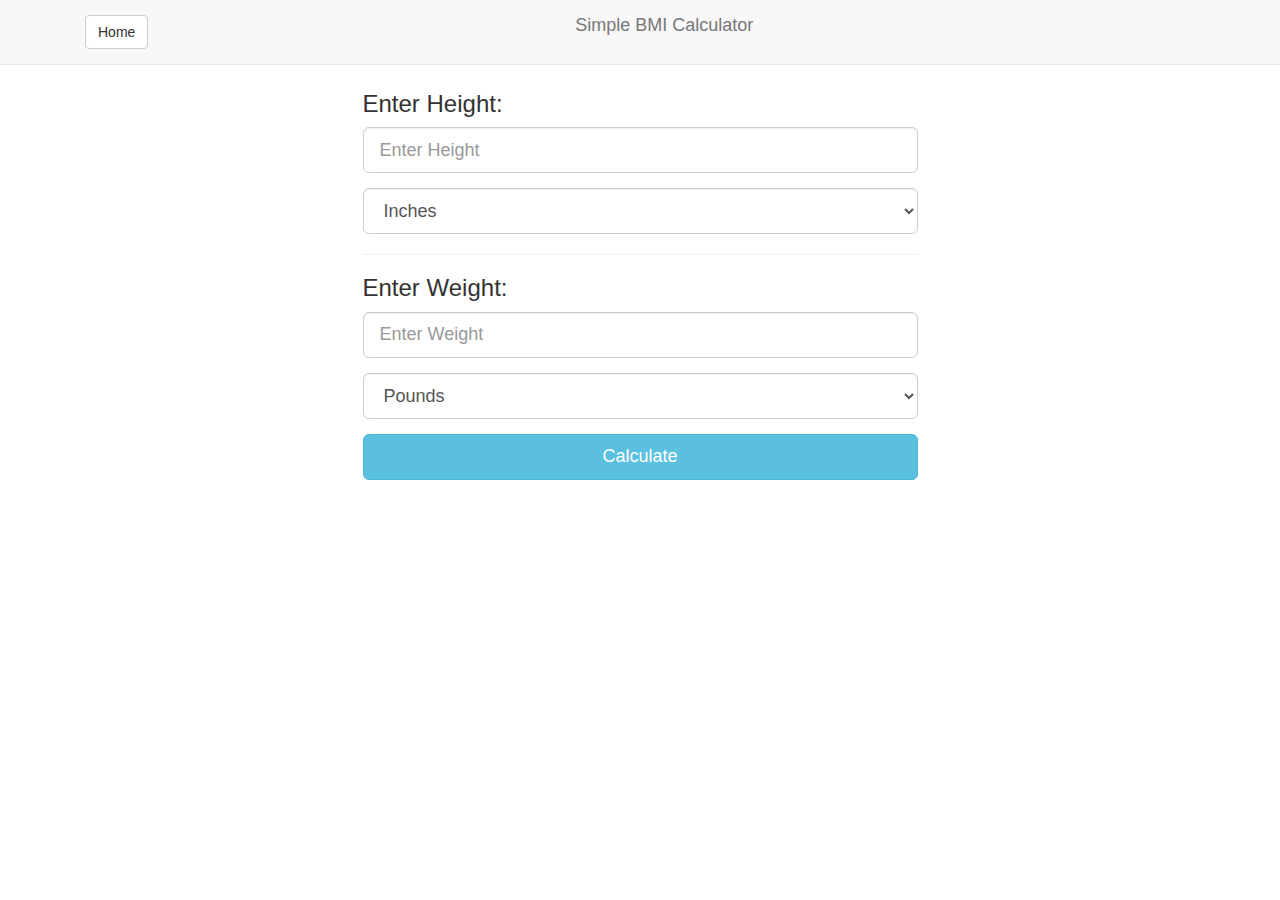
==== bmi.html @ ea33d1ff "Added index page and images" ====
<!DOCTYPE html>
<html lang="en">
  <head>
    <meta charset="utf-8">
    <meta http-equiv="X-UA-Compatible" content="IE=edge">
    <meta name="viewport" content="width=device-width, initial-scale=1.0">
    <meta name="description" content="">
    <meta name="author" content="">
    <title>Simple BMI Calculator</title>

    <!-- Bootstrap core CSS -->
    <link href="bootstrap/css/bootstrap.min.css" rel="stylesheet">

    <!-- Custom styles for this template -->
    <link rel="shortcut icon" href="bootstrap/ico/favicon.ico">
  </head>
<style>
	body {
    padding-top: 51px;
}
.navbar-header {
    float: left;
    padding: 15px;
    text-align: center;
    width: 100%;
}
.navbar-brand {float:none;}
</style>
</head>

<body>

<div role="navigation" class="navbar navbar-default navbar-fixed-top">
       <div class="container">
    	<div class="navbar-header">
           <!--<button data-target=".sidebar-nav" data-toggle="offcanvas" class="navbar-toggle" type="button">
             <span class="icon-bar"></span>
             <span class="icon-bar"></span>
             <span class="icon-bar"></span>
           </button>-->
           <a href="index.html" class="btn btn-default pull-left">Home</a><a href="#" class="navbar-brand">Simple BMI Calculator</a>
    	</div>
       </div>
    </div>
<div class="container" style="overflow:hidden">
<div class="row" style="margin-top:20px">
    <div class="col-xs-12 col-sm-8 col-md-6 col-sm-offset-2 col-md-offset-3">
		<form role="form">
        	<fieldset>
         	<div class="form-group">
				<h3>Enter Height:</h3>
				<input type="text" id="height" class="form-control input-lg" placeholder="Enter Height">
             </div>
            <div class="form-group">
                <select id="height_unit" class="form-control input-lg">
                    <option value="inches" selected="selected">Inches</option>
                    <option value="cm">Centimeters</option>
                </select>
            </div>
    		<hr>
			<div class="form-group">
				<h3>Enter Weight:</h3>
				<input type="text" id="weight" class="form-control input-lg" placeholder="Enter Weight">
            </div>
			<div class="form-group">
				<select id="weight_unit" class="form-control input-lg">
					<option value="pounds" selected="select ed">Pounds</option>
					<option value="kg">Kilograms</option>
				</select>
            </div>
			<a href="#" id="submit" class="btn btn-info btn-lg btn-block" onclick="validate();">Calculate</a>
  			</fieldset>
		</form>
        	<br>
        </div>
	</div>
</div>
<script>
	function validate(){
		if ($('#age').val() == '' || $('#age').val() == 0 || isNaN($('#age').val()))
		{
			alert('Please enter valid age');
			$('#age').focus();
			return false;
		}else if ($('#age').val() == '' || $('#age').val() == 0 || isNaN($('#age').val()))
		{
			alert('Please enter valid age');
			$('#age').focus();
			return false;
		}
		else if ($('#age').val() == '' || $('#age').val() == 0 || isNaN($('#age').val()))
		{
			alert('Please enter valid age');
			$('#age').focus();
			return false;
		}
		else if ($('#age').val() == '' || $('#age').val() == 0 || isNaN($('#age').val()))
		{
			alert('Please enter valid age');
			$('#age').focus();
			return false;
		}
		else calc();
	}
	function calc(){
		var height = document.getElementById('height').value;
		var weight = document.getElementById('weight').value;
		var e = document.getElementById("height_unit");
		var height_unit = e.options[e.selectedIndex].value;
		e = document.getElementById("weight_unit");
		var weight_unit = e.options[e.selectedIndex].value;
		if (height_unit == 'cm')
			height = height * 0.39;
		if (weight_unit == 'kg')
			weight = weight * 2.2;
		var bmi = (weight/(height*height))*703;
		var message;
		if (bmi<18)
			message="You are underweight";
		else if (bmi<=18.5)
			message="You are thin for your height";
		else if (bmi>=18.6 && bmi<=24.9)
			message="You are healthy weight";
		else if (bmi>=25 && bmi<=29.9)
			message="You are over weight";
		else if (bmi>=30)
			message="You are obese";
		alert(message);
	}
</script>
<script type="text/javascript" src="assets/bootstrap/js/bootstrap.min.js"></script>	
  </body>
</html>
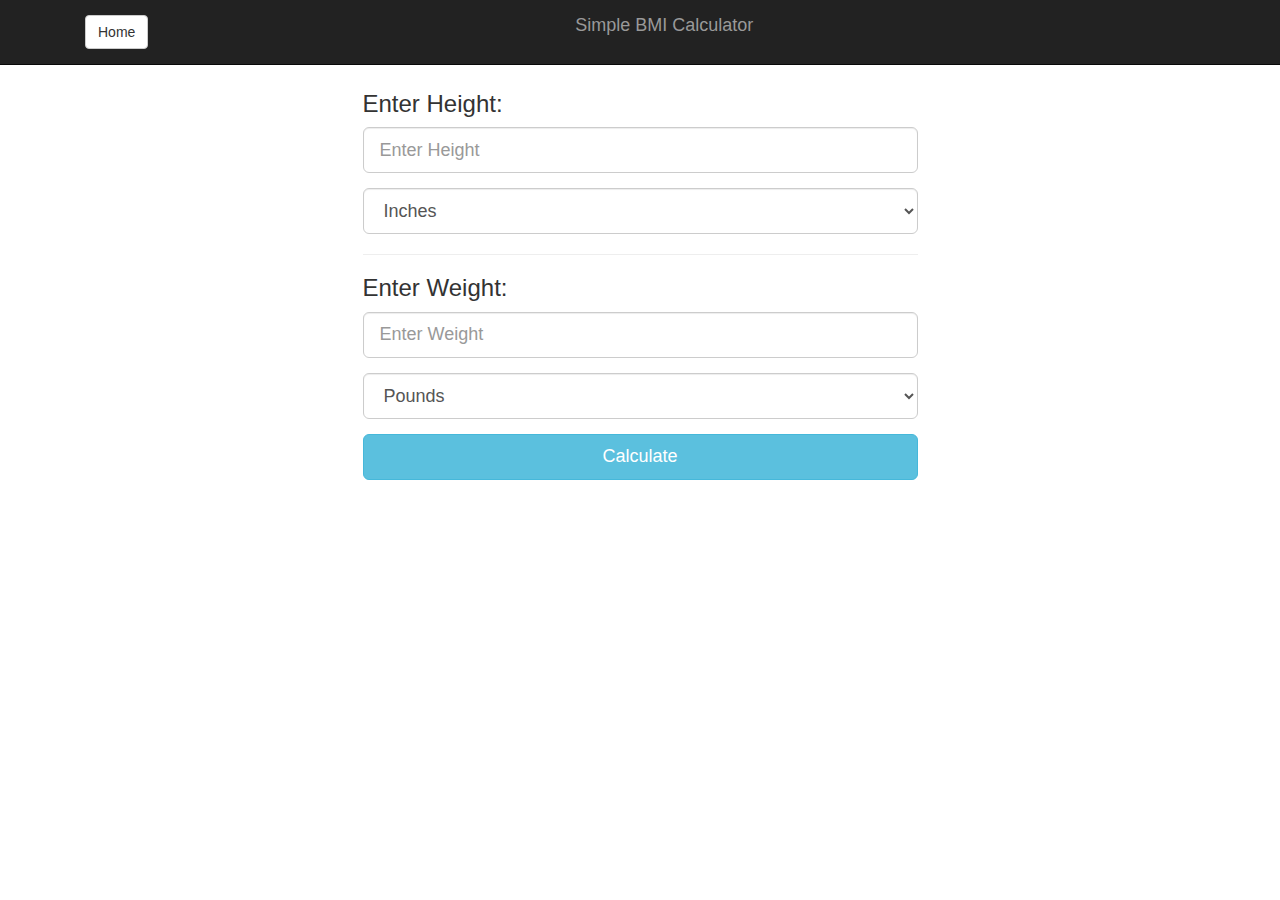
==== commit feebc9ab: "Updated UI" ====
--- a/bmi.html
+++ b/bmi.html
@@ -7,37 +7,15 @@
     <meta name="description" content="">
     <meta name="author" content="">
     <title>Simple BMI Calculator</title>
-
     <!-- Bootstrap core CSS -->
-    <link href="bootstrap/css/bootstrap.min.css" rel="stylesheet">
-
-    <!-- Custom styles for this template -->
-    <link rel="shortcut icon" href="bootstrap/ico/favicon.ico">
+    <link href="css/bootstrap.min.css" rel="stylesheet">
   </head>
-<style>
-	body {
-    padding-top: 51px;
-}
-.navbar-header {
-    float: left;
-    padding: 15px;
-    text-align: center;
-    width: 100%;
-}
-.navbar-brand {float:none;}
-</style>
+<style> body {padding-top: 51px;}.navbar-header {float: left;padding: 15px;text-align: center;width: 100%;}.navbar-brand {float:none;}</style>
 </head>
-
 <body>
-
-<div role="navigation" class="navbar navbar-default navbar-fixed-top">
+<div role="navigation" class="navbar navbar-inverse navbar-fixed-top">
        <div class="container">
     	<div class="navbar-header">
-           <!--<button data-target=".sidebar-nav" data-toggle="offcanvas" class="navbar-toggle" type="button">
-             <span class="icon-bar"></span>
-             <span class="icon-bar"></span>
-             <span class="icon-bar"></span>
-           </button>-->
            <a href="index.html" class="btn btn-default pull-left">Home</a><a href="#" class="navbar-brand">Simple BMI Calculator</a>
     	</div>
        </div>
@@ -77,31 +55,18 @@
 </div>
 <script>
 	function validate(){
-		if ($('#age').val() == '' || $('#age').val() == 0 || isNaN($('#age').val()))
-		{
-			alert('Please enter valid age');
-			$('#age').focus();
-			return false;
-		}else if ($('#age').val() == '' || $('#age').val() == 0 || isNaN($('#age').val()))
-		{
-			alert('Please enter valid age');
-			$('#age').focus();
-			return false;
-		}
-		else if ($('#age').val() == '' || $('#age').val() == 0 || isNaN($('#age').val()))
-		{
-			alert('Please enter valid age');
-			$('#age').focus();
-			return false;
-		}
-		else if ($('#age').val() == '' || $('#age').val() == 0 || isNaN($('#age').val()))
-		{
-			alert('Please enter valid age');
-			$('#age').focus();
-			return false;
-		}
-		else calc();
-	}
+ 		if (document.getElementById('height').value == '' || document.getElementById('height').value == 0 || isNaN(document.getElementById('height').value))
+ 		{
+ 			alert('Please enter valid height');
+ 			document.getElementById('height').focus();
+ 			return false;
+ 		}else if (document.getElementById('weight').value == '' || document.getElementById('weight').value == 0 || isNaN(document.getElementById('weight').value))
+ 		{
+ 			alert('Please enter valid weight');
+ 			document.getElementById('weight').focus();
+ 			return false;
+ 		}else calc();
+ 	}
 	function calc(){
 		var height = document.getElementById('height').value;
 		var weight = document.getElementById('weight').value;
@@ -128,6 +93,7 @@
 		alert(message);
 	}
 </script>
-<script type="text/javascript" src="assets/bootstrap/js/bootstrap.min.js"></script>	
+<script type="text/javascript" src="js/jquery.js"></script>
+<script type="text/javascript" src="js/bootstrap.min.js"></script>
   </body>
 </html>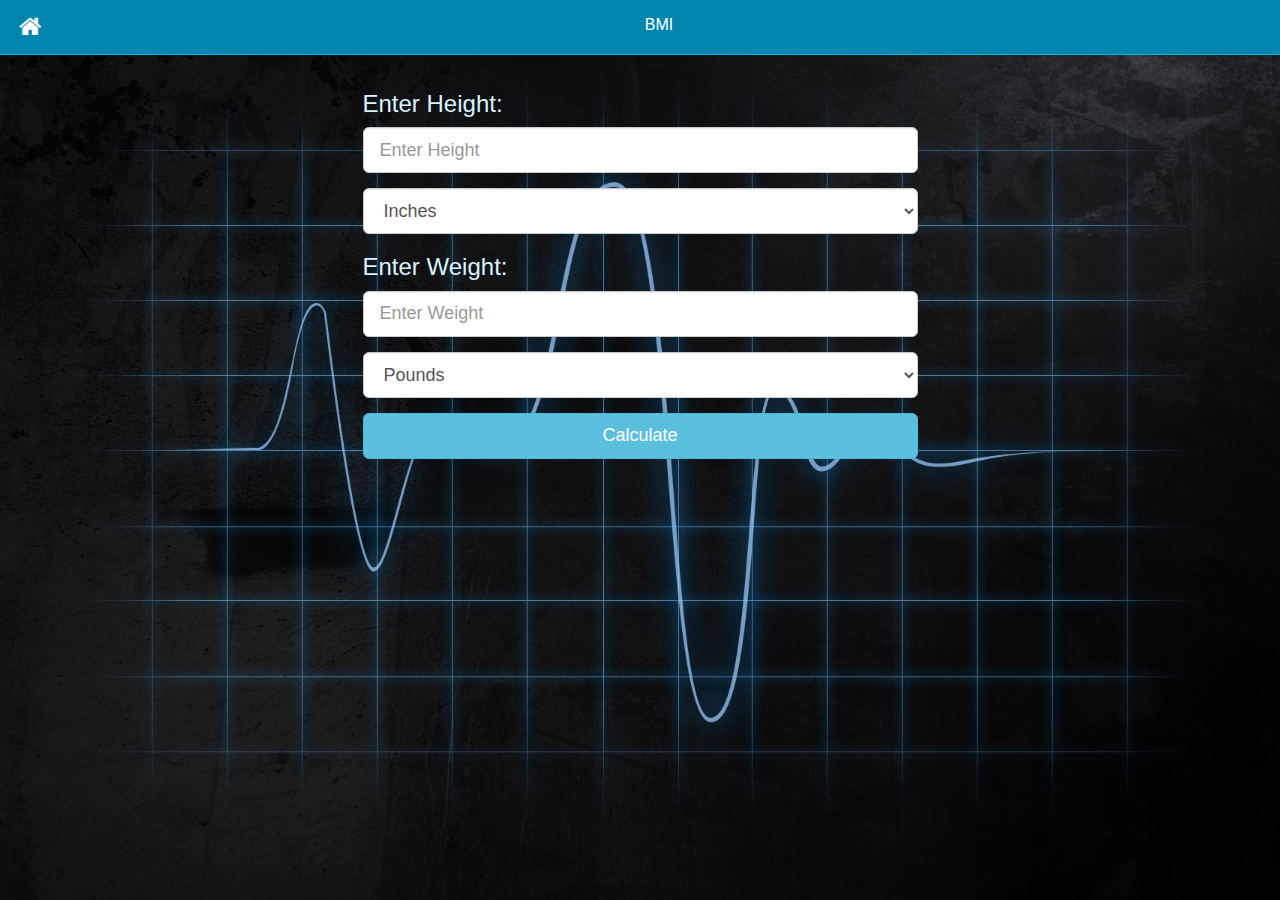
==== commit 09513733: "Updated UI/View." ====
--- a/bmi.html
+++ b/bmi.html
@@ -6,19 +6,23 @@
     <meta name="viewport" content="width=device-width, initial-scale=1.0">
     <meta name="description" content="">
     <meta name="author" content="">
-    <title>Simple BMI Calculator</title>
+    <title>Simple Health Calculator</title>
+
     <!-- Bootstrap core CSS -->
     <link href="css/bootstrap.min.css" rel="stylesheet">
+    <link href="css/custom.min.css" rel="stylesheet">
+    <link href="font/css/font-awesome.css" rel="stylesheet">
+     
+    <!-- Custom styles for this template -->
+    <link rel="shortcut icon" href="bootstrap/ico/favicon.ico">
   </head>
-<style> body {padding-top: 51px;}.navbar-header {float: left;padding: 15px;text-align: center;width: 100%;}.navbar-brand {float:none;}</style>
-</head>
 <body>
-<div role="navigation" class="navbar navbar-inverse navbar-fixed-top">
-       <div class="container">
-    	<div class="navbar-header">
-           <a href="index.html" class="btn btn-default pull-left">Home</a><a href="#" class="navbar-brand">Simple BMI Calculator</a>
+<div role="navigation" class="navbar navbar-default navbar-fixed-top">
+      <div class="navbar-header">
+           <a href="index.html" class="fa fa-home fa-fw pull-left"></a>
+           <span class="navbar-brand" >BMI</span>
+            <!-- <a href="index.html" class="fa fa-user fa-fw pull-right"></a>-->
     	</div>
-       </div>
     </div>
 <div class="container" style="overflow:hidden">
 <div class="row" style="margin-top:20px">
@@ -35,7 +39,6 @@
                     <option value="cm">Centimeters</option>
                 </select>
             </div>
-    		<hr>
 			<div class="form-group">
 				<h3>Enter Weight:</h3>
 				<input type="text" id="weight" class="form-control input-lg" placeholder="Enter Weight">
--- a/css/custom.min.css
+++ b/css/custom.min.css
@@ -0,0 +1,15 @@
+/*!
+ * custom CSS
+ * Copyright 2014 KNYSYS, LLC.
+ */
+body {padding-top: 51px; background:url(../img/bg.jpg)no-repeat center center fixed; -webkit-background-size: cover;  -moz-background-size: cover;  -o-background-size: cover;  background-size: cover;}
+.navbar-header {  float: left; padding: 15px; text-align: center; width: 100%;}
+.navbar-brand {float:none;}
+.navbar-header > .navbar-brand{ color:#fff; font-size:16px}
+.navbar-brand:hover{ color:#fff}
+.thumbnail{background-color:#0085ac}
+.navbar-default{background:#0085AC; border-bottom-color:#00b4ff}
+h3{color:#d8f3ff}
+a{color:#fff; text-decoration:none}
+a:hover{color:#00ccff}
+.fa{font-size:24px}